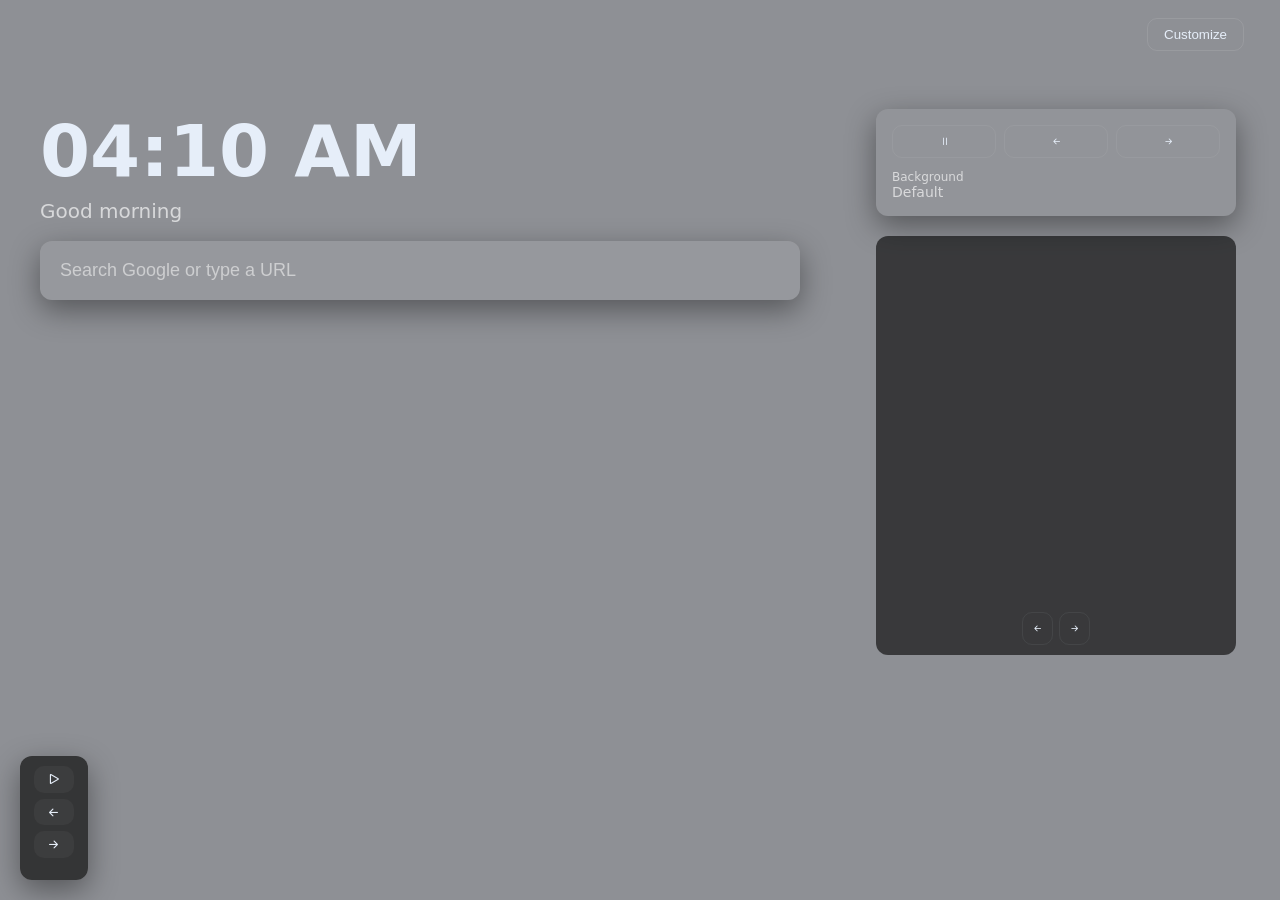
==== newtab.html @ e1393bcf "Add ChromeUI dashboard new tab extension Initial commit for ChromeUI, a customizable dashboard-style" ====
<!DOCTYPE html>
<html lang="en">
  <head>
    <meta charset="utf-8" />
    <meta name="viewport" content="width=device-width,initial-scale=1" />
    <title>New Tab</title>
    <link rel="shortcut icon" href="assets/fav.ico" type="image/x-icon">
    <link rel="stylesheet" href="https://cdn.jsdelivr.net/npm/bootstrap-icons@1.13.1/font/bootstrap-icons.min.css">
    <link rel="stylesheet" href="styles.css" />
  </head>
  <body>
    <div id="bg-container">
      <video id="bg-video" autoplay muted loop playsinline></video>
      <img id="bg-image"/>
      <div id="overlay"></div>
    </div>

    <header class="topbar">
      <div class="brand"></div>
      <div class="right-controls">
        <button id="open-settings" class="btn">Customize</button>
      </div>
    </header>

    <main class="dashboard">
      <div class="left-panel">
        <div class="clock" id="clock">--:--</div>
        <div class="greeting" id="greeting">Good day</div>
        <div class="search-card">
          <input id="search" placeholder="Search Google or type a URL" />
        </div>
        <div class="quick-links" id="quick-links"></div>
      </div>

      <div class="right-panel">
        <div class="controls-card">
          <div class="controls-row">
            <button id="toggle-play" class="control"><i class="bi bi-pause"></i></button>
            <button id="prev-bg" class="control"><i class="bi bi-arrow-left-short"></i></button>
            <button id="next-bg" class="control"><i class="bi bi-arrow-right-short"></i></button>
          </div>
          <div class="label">Background</div>
          <div id="current-bg-name" class="muted">Default</div>
        </div>
        <div class="spotify-card">
          <iframe
            id="spotify-player"
            style="border-radius: 12px"
            src="https://open.spotify.com/embed/playlist/37i9dQZF1DWYfNJLV7OBMA?utm_source=generator"
            width="100%"
            height="352"
            frameborder="0"
            allow="autoplay; clipboard-write; encrypted-media; fullscreen; picture-in-picture"
            loading="lazy"
          >
          </iframe>
          <div
            class="spotify-controls"
            style="margin-top: 10px; text-align: center"
          >
            <button id="spotify-prev" class="control"><i class="bi bi-arrow-left-short"></i></button>
            <button id="spotify-next" class="control"><i class="bi bi-arrow-right-short"></i></button>
          </div>
        </div>
      </div>
    </main>

    <!-- Settings Modal -->
    <dialog id="settings" class="dialog">
      <form method="dialog" id="settings-form">
        <h3>Customize background</h3>

        <div class="field">
          <label>Slideshow</label>
          <div style="display: flex; gap: 12px; align-items: center">
            <label style="display: flex; gap: 8px; align-items: center">
              <input id="slideshow-enable" type="checkbox" /> Enable slideshow
            </label>
            <label style="display: flex; gap: 8px; align-items: center">
              Interval (sec):
              <input
                id="slideshow-interval"
                type="number"
                min="3"
                value="8"
                style="width: 70px"
              />
            </label>
          </div>
        </div>

        <div class="field">
          <label>Choose default image</label>
          <select id="image-select">
            <option value="">(none)</option>
          </select>
        </div>
        <div class="field">
          <label>Choose default video</label>
          <select id="video-select">
            <option value="">(none)</option>
          </select>
        </div>
        <div class="field">
          <label>Or upload image/video</label>
          <input id="file-input" type="file" accept="image/*,video/*" />
        </div>

        <h4 style="margin-top: 12px">Quick links</h4>
        <div class="field">
          <label>Add / edit quick links (title + URL)</label>
          <div style="display: flex; gap: 8px; margin-bottom: 8px">
            <input
              id="quick-title"
              placeholder="Title (e.g. GitHub)"
              style="flex: 1"
            />
            <input id="quick-url" placeholder="https://..." style="flex: 2" class="urlAdd" />
            <button id="add-quick" type="button" class="btn">Add</button>
          </div>
          <div
            id="quick-list-editor"
            style="
              display: flex;
              flex-direction: column;
              gap: 6px;
              max-height: 160px;
              overflow: auto;
            "
          ></div>
        </div>

        <h4 style="margin-top: 12px">Music</h4>
        <div class="field">
          <label>Choose packaged music</label>
          <select id="music-select">
            <option value="">(none)</option>
          </select>
        </div>
        <div class="field">
          <label>Or upload audio file</label>
          <input id="audio-input" type="file" accept="audio/*" />
        </div>

        <div class="field">
          <label>Overlay darkness (0 - 1)</label>
          <input
            id="overlay-range"
            type="range"
            min="0"
            max="1"
            step="0.05"
            value="0.45"
          />
        </div>

        <menu>
          <button id="save-btn" type="submit">Save</button>
          <button id="close-btn" type="button">Close</button>
          <p class="footerText">Made with ♥ by Riviya_X</p>
        </menu>
        
      </form>
    </dialog>

<div id="music-control" class="music-control" 
     style="display:flex; align-items:center; gap:6px;">
      
  <button id="music-play" class="control"
          style="display:inline-flex; align-items:center; justify-content:center; padding:4px 6px;">
    <i class="bi bi-play" style="font-size:18px; line-height:1; display:inline-block;"></i>
  </button>

  <button id="music-prev" class="control"
          style="display:inline-flex; align-items:center; justify-content:center; padding:4px 6px;">
    <i class="bi bi-arrow-left-short" style="font-size:18px; line-height:1; display:inline-block;"></i>
  </button>

  <button id="music-next" class="control"
          style="display:inline-flex; align-items:center; justify-content:center; padding:4px 6px;">
    <i class="bi bi-arrow-right-short" style="font-size:18px; line-height:1; display:inline-block;"></i>
  </button>

  <div id="music-title"
       style="
         font-size:12px;
         margin-top:6px;
         color:var(--muted);
         max-width:220px;
         white-space:nowrap;
         overflow:hidden;
         text-overflow:ellipsis;
       ">
  </div>
</div>


    <audio id="audio-player" preload="auto"></audio>

    

    <script src="newtab.js"></script>
  </body>
</html>
---- styles.css ----
:root {
  --bg: none;
  --glass: rgba(255, 255, 255, 0.04);
  --muted: rgba(255, 255, 255, 0.65);
  --accent: #e6eef9;
  --radius: 14px;
  --shadow: 0 10px 30px rgba(0, 0, 0, 0.4);
  --panel-w: 360px;
  /* Custom property for overlay darkness, controlled by JS */
  --overlay-darkness: 0.45; 
}
* {
  box-sizing: border-box;
}
html,
body {
  height: 100%;
  margin: 0;
  font-family: 'Inter', system-ui, 'Segoe UI', Roboto, Arial, sans-serif;
  color: var(--accent);
  background: var(--bg);
  /* Ensure no scrollbars */
  margin-bottom: 0 !important;
  overflow: hidden !important;
}

/* Background Container and Media */
#bg-container {
  position: fixed;
  inset: 0;
  z-index: -2;
  overflow: hidden;
}

#bg-image,
#bg-video {
  position: fixed;
  top: 0;
  left: 0;
  width: 100%;
  height: 100%;
  object-fit: cover;
  z-index: -1;
  /* Transition for background fade */
  opacity: 0;
  transition: opacity 0.8s ease;
  will-change: opacity;
  -webkit-backface-visibility: hidden;
  backface-visibility: hidden;
}

/* ensure stacking order: image above video when visible so image covers video */
#bg-video { z-index: -2; }
#bg-image { z-index: -1; }

/* visible class controls when element is shown (fade-in) */
#bg-video.visible,
#bg-image.visible {
  opacity: 1;
}

/* Background Overlay */
#overlay {
  position: fixed;
  inset: 0;
  /* Use the custom property for darkness */
  background: rgba(6, 10, 20, var(--overlay-darkness)); 
  z-index: -1;
  transition: background 0.3s ease;
}

/* Top Bar and Controls */
.topbar {
  display: flex;
  justify-content: space-between;
  align-items: center;
  padding: 18px 36px;
}
.brand {
  font-weight: 700;
  letter-spacing: 1px;
}
.btn {
  background: transparent;
  border: 1px solid rgba(255, 255, 255, 0.1);
  padding: 8px 16px;
  border-radius: 10px;
  color: var(--accent);
  cursor: pointer;
  transition: background 0.2s;
}
.btn:hover {
  background: rgba(255, 255, 255, 0.1);
}

/* Dashboard Layout */
.dashboard {
  display: flex;
  gap: 36px;
  padding: 40px;
  align-items: flex-start;
  height: calc(100% - 110px);
}
.left-panel {
  flex: 1;
  max-width: 800px;
}
.right-panel {
  width: var(--panel-w);
}

/* Clock and Greeting */
.clock {
  font-size: 72px;
  font-weight: 600;
  margin-bottom: 6px;
}
.greeting {
  font-size: 20px;
  color: var(--muted);
  margin-bottom: 18px;
}

/* Search Card */
.search-card {
  /* Use a slightly darker glass for better contrast */
  background: rgba(255, 255, 255, 0.08); 
  padding: 18px;
  border-radius: 12px;
  box-shadow: var(--shadow);
  margin-bottom: 16px;
  max-width: 760px;
}
.search-card input {
  width: 100%;
  border: 0;
  background: transparent;
  color: var(--accent);
  font-size: 18px;
  outline: none;
  /* Improve placeholder visibility */
  &::placeholder {
    color: var(--muted);
    opacity: 0.8;
  }
}

/* Quick Links */
.quick-links {
  display: flex;
  gap: 10px;
  flex-wrap: wrap;
  margin-top: 12px;
}
.link {
  background: rgba(255, 255, 255, 0.04);
  padding: 10px 14px;
  border-radius: 10px;
  min-width: 120px;
  text-align: center;
  color: var(--accent);
  text-decoration: none;
  transition: background 0.2s;
}
.link:hover {
  background: rgba(255, 255, 255, 0.1);
}

/* Right Panel Cards */
.controls-card {
  background: var(--glass);
  padding: 16px;
  border-radius: 12px;
  box-shadow: var(--shadow);
}
.controls-row {
  display: flex;
  gap: 8px;
  margin-bottom: 12px;
}
.control {
  flex: 1;
  padding: 8px;
  border-radius: 10px;
  border: 1px solid rgba(255, 255, 255, 0.06);
  background: transparent;
  color: var(--accent);
  cursor: pointer;
  transition: background 0.2s;
}
.control:hover {
  background: rgba(255, 255, 255, 0.1);
}
.label {
  font-size: 12px;
  color: var(--muted);
  margin-top: 8px;
}
.muted {
  color: var(--muted);
  font-size: 14px;
}

/* Spotify Player */
.spotify-card {
  background: rgba(0,0,0,0.6);
  padding: 10px;
  border-radius: 12px;
  margin-top: 20px;
}
.spotify-card .label {
  color: #fff;
  font-size: 14px;
  margin-bottom: 5px;
}

/* Music Control Box (Bottom Left) */
.music-control {
  position: fixed;
  bottom: 20px;
  left: 20px;
  display: flex;
  flex-direction: column;
  align-items: center;
  padding: 10px;
  background: rgba(30, 30, 30, 0.8);
  border-radius: 12px;
  box-shadow: var(--shadow);
}
#quick-url, #quick-title {
  border-radius:5px;
  outline: none;
  background-color: #141D2D;
  border: none;
  color: white;
}
.music-control .control {
  background: rgba(255, 255, 255, 0.04);
  border: none;
  width: 40px;
  height: 40px;
  font-size: 1.2rem;
  padding: 0;
  display: flex;
  align-items: center;
  justify-content: center;
}
.music-control button {
  margin: 0 4px;
  display: inline;
}

/* Dialog and Backdrop Blur */

/* 1. Add Blur to the backdrop */
dialog::backdrop {
  /* Dim the background slightly */
  background-color: rgba(0, 0, 0, 0.6); 
  /* Apply the blur effect */
  backdrop-filter: blur(8px);
  -webkit-backdrop-filter: blur(8px);
}

/* 2. Style the dialog for better contrast */
.dialog {
  border-radius: 14px; /* Use root radius */
  padding: 30px; /* Increased padding */
  /* Semi-opaque, dark background for readability */
  background: rgba(30, 30, 30, 0.95); 
  color: var(--accent);
  border: 1px solid rgba(255, 255, 255, 0.15); /* Glass border */
  box-shadow: var(--shadow); /* Reuse global shadow */
  min-width: 400px;
  max-width: 90vw;
  /* Optional: Apply a tiny inner blur for subtle glass effect */
  backdrop-filter: blur(2px);
}
.dialog h3, .dialog h4 {
  margin-top: 0;
  font-weight: 600;
}
.dialog input[type="text"], .dialog input[type="number"], .dialog select {
  padding: 8px;
  border-radius: 8px;
  border: 1px solid rgba(255, 255, 255, 0.1);
  background: rgba(0, 0, 0, 0.3);
  color: var(--accent);
  outline: none;
}
.dialog input[type="file"] {
  padding: 8px 0;
}
.dialog label {
  font-weight: 500;
}


/* Responsive Design */
@media (max-width: 900px) {
  .topbar {
    padding: 12px 20px;
  }
  .dashboard {
    flex-direction: column;
    padding: 20px;
    gap: 20px;
  }
  .left-panel {
    max-width: 100%;
    order: 2; /* Move the clock/search below controls on mobile */
  }
  .right-panel {
    width: 100%;
    order: 1; /* Move controls/spotify to the top */
  }
  .clock {
    font-size: 48px;
  }
  .greeting {
    font-size: 18px;
    margin-bottom: 12px;
  }
  .search-card {
    max-width: 100%;
  }
  .music-control {
    bottom: 10px;
    left: 50%;
    transform: translateX(-50%);
    flex-direction: row;
    padding: 8px 12px;
  }
  #music-title {
    display: none;
  }
  .dialog {
    min-width: auto;
    width: 95%;
  }
}

/* Chrome Extension UI Cleanup */
#customize-button,
cr-most-visited,
cr-most-visited *, 
ntp-logo, 
.ntp-bottom-right,
.ntp-desktop-customize {
  display: none !important;
  opacity: 0 !important;
  visibility: hidden !important;
  height: 0 !important;
  width: 0 !important;
  pointer-events: none !important;
}

.footerText{
  /* text-align: center; */
  font-size: 12px;
  color: var(--muted);
  margin-top: 10px;
}
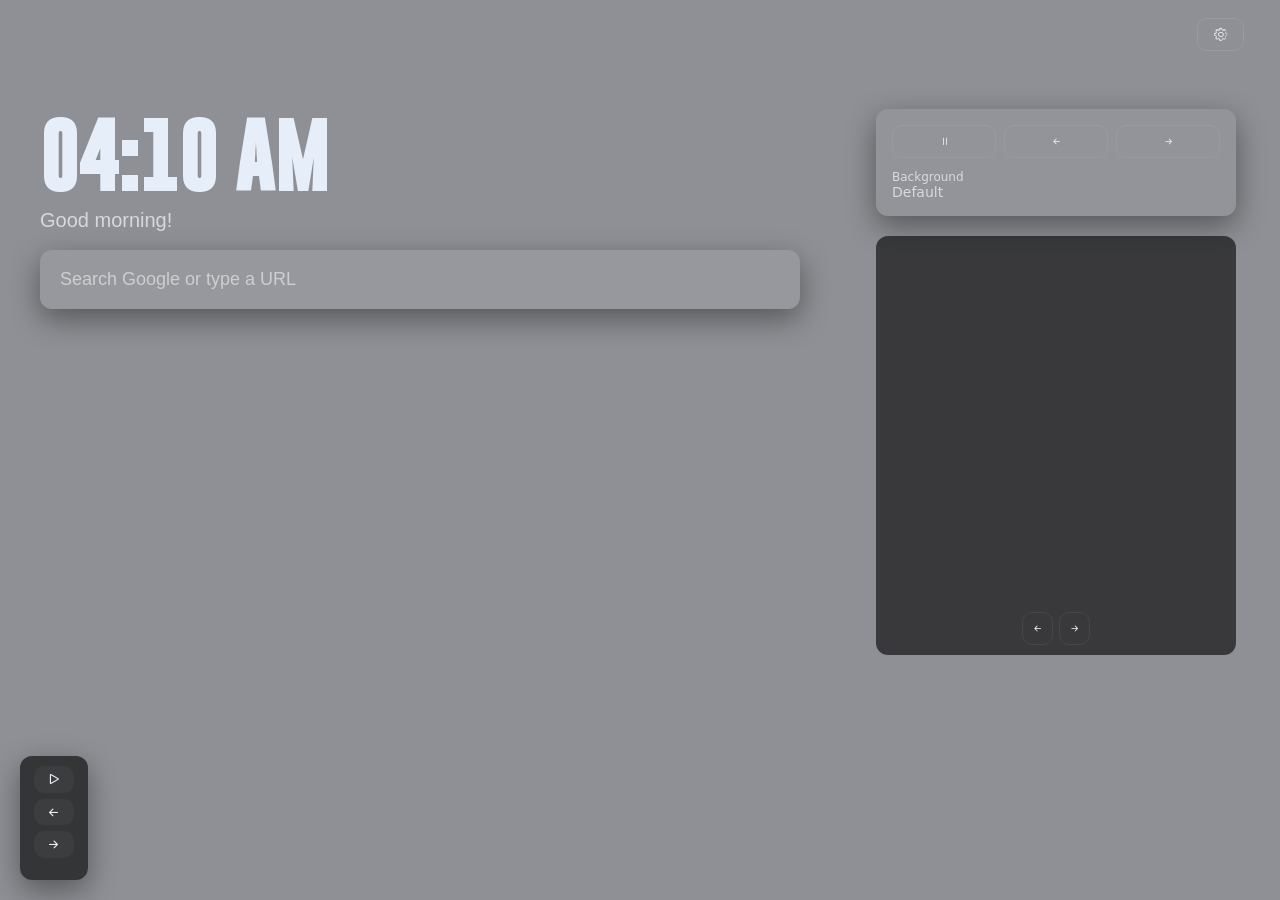
==== commit cf8eaa16: "Improve quick link icons and add UI toggles Added a robust icon loader for quick links with fallback" ====
--- a/newtab.html
+++ b/newtab.html
@@ -4,21 +4,24 @@
     <meta charset="utf-8" />
     <meta name="viewport" content="width=device-width,initial-scale=1" />
     <title>New Tab</title>
-    <link rel="shortcut icon" href="assets/fav.ico" type="image/x-icon">
-    <link rel="stylesheet" href="https://cdn.jsdelivr.net/npm/bootstrap-icons@1.13.1/font/bootstrap-icons.min.css">
+    <link rel="shortcut icon" href="assets/fav.ico" type="image/x-icon" />
+    <link
+      rel="stylesheet"
+      href="https://cdn.jsdelivr.net/npm/bootstrap-icons@1.13.1/font/bootstrap-icons.min.css"
+    />
     <link rel="stylesheet" href="styles.css" />
   </head>
   <body>
     <div id="bg-container">
       <video id="bg-video" autoplay muted loop playsinline></video>
-      <img id="bg-image"/>
+      <img id="bg-image" />
       <div id="overlay"></div>
     </div>
 
     <header class="topbar">
       <div class="brand"></div>
       <div class="right-controls">
-        <button id="open-settings" class="btn">Customize</button>
+        <button id="open-settings" class="btn"><i class="bi bi-gear"></i></button>
       </div>
     </header>
 
@@ -33,11 +36,17 @@
       </div>
 
       <div class="right-panel">
-        <div class="controls-card">
+        <div id="bg-controll" class="controls-card">
           <div class="controls-row">
-            <button id="toggle-play" class="control"><i class="bi bi-pause"></i></button>
-            <button id="prev-bg" class="control"><i class="bi bi-arrow-left-short"></i></button>
-            <button id="next-bg" class="control"><i class="bi bi-arrow-right-short"></i></button>
+            <button id="toggle-play" class="control">
+              <i class="bi bi-pause"></i>
+            </button>
+            <button id="prev-bg" class="control">
+              <i class="bi bi-arrow-left-short"></i>
+            </button>
+            <button id="next-bg" class="control">
+              <i class="bi bi-arrow-right-short"></i>
+            </button>
           </div>
           <div class="label">Background</div>
           <div id="current-bg-name" class="muted">Default</div>
@@ -58,8 +67,12 @@
             class="spotify-controls"
             style="margin-top: 10px; text-align: center"
           >
-            <button id="spotify-prev" class="control"><i class="bi bi-arrow-left-short"></i></button>
-            <button id="spotify-next" class="control"><i class="bi bi-arrow-right-short"></i></button>
+            <button id="spotify-prev" class="control">
+              <i class="bi bi-arrow-left-short"></i>
+            </button>
+            <button id="spotify-next" class="control">
+              <i class="bi bi-arrow-right-short"></i>
+            </button>
           </div>
         </div>
       </div>
@@ -88,7 +101,19 @@
             </label>
           </div>
         </div>
-
+        <hr />
+        <div class="field">
+          <label style="margin-bottom: 10px;">Toggle Tabs</label>
+          <div style="display: flex; gap: 12px; align-items: center">
+            <label style="display: flex; gap: 8px; align-items: center">
+              <input id="bg-toggle" type="checkbox" /> Hide BG Player
+            </label>
+            <label style="display: flex; gap: 8px; align-items: center">
+              <input id="spotify-toggle" type="checkbox" /> Hide Spotify Player
+            </label>
+          </div>
+        </div>
+<hr>
         <div class="field">
           <label>Choose default image</label>
           <select id="image-select">
@@ -105,7 +130,7 @@
           <label>Or upload image/video</label>
           <input id="file-input" type="file" accept="image/*,video/*" />
         </div>
-
+        <hr />
         <h4 style="margin-top: 12px">Quick links</h4>
         <div class="field">
           <label>Add / edit quick links (title + URL)</label>
@@ -115,7 +140,12 @@
               placeholder="Title (e.g. GitHub)"
               style="flex: 1"
             />
-            <input id="quick-url" placeholder="https://..." style="flex: 2" class="urlAdd" />
+            <input
+              id="quick-url"
+              placeholder="https://..."
+              style="flex: 2"
+              class="urlAdd"
+            />
             <button id="add-quick" type="button" class="btn">Add</button>
           </div>
           <div
@@ -159,45 +189,77 @@
           <button id="close-btn" type="button">Close</button>
           <p class="footerText">Made with ♥ by Riviya_X</p>
         </menu>
-        
       </form>
     </dialog>
 
-<div id="music-control" class="music-control" 
-     style="display:flex; align-items:center; gap:6px;">
-      
-  <button id="music-play" class="control"
-          style="display:inline-flex; align-items:center; justify-content:center; padding:4px 6px;">
-    <i class="bi bi-play" style="font-size:18px; line-height:1; display:inline-block;"></i>
-  </button>
-
-  <button id="music-prev" class="control"
-          style="display:inline-flex; align-items:center; justify-content:center; padding:4px 6px;">
-    <i class="bi bi-arrow-left-short" style="font-size:18px; line-height:1; display:inline-block;"></i>
-  </button>
-
-  <button id="music-next" class="control"
-          style="display:inline-flex; align-items:center; justify-content:center; padding:4px 6px;">
-    <i class="bi bi-arrow-right-short" style="font-size:18px; line-height:1; display:inline-block;"></i>
-  </button>
-
-  <div id="music-title"
-       style="
-         font-size:12px;
-         margin-top:6px;
-         color:var(--muted);
-         max-width:220px;
-         white-space:nowrap;
-         overflow:hidden;
-         text-overflow:ellipsis;
-       ">
-  </div>
-</div>
-
+    <div
+      id="music-control"
+      class="music-control"
+      style="display: flex; align-items: center; gap: 6px"
+    >
+      <button
+        id="music-play"
+        class="control"
+        style="
+          display: inline-flex;
+          align-items: center;
+          justify-content: center;
+          padding: 4px 6px;
+        "
+      >
+        <i
+          class="bi bi-play"
+          style="font-size: 18px; line-height: 1; display: inline-block"
+        ></i>
+      </button>
+
+      <button
+        id="music-prev"
+        class="control"
+        style="
+          display: inline-flex;
+          align-items: center;
+          justify-content: center;
+          padding: 4px 6px;
+        "
+      >
+        <i
+          class="bi bi-arrow-left-short"
+          style="font-size: 18px; line-height: 1; display: inline-block"
+        ></i>
+      </button>
+
+      <button
+        id="music-next"
+        class="control"
+        style="
+          display: inline-flex;
+          align-items: center;
+          justify-content: center;
+          padding: 4px 6px;
+        "
+      >
+        <i
+          class="bi bi-arrow-right-short"
+          style="font-size: 18px; line-height: 1; display: inline-block"
+        ></i>
+      </button>
+
+      <div
+        id="music-title"
+        style="
+          font-size: 12px;
+          margin-top: 6px;
+          color: var(--muted);
+          max-width: 220px;
+          white-space: nowrap;
+          overflow: hidden;
+          text-overflow: ellipsis;
+        "
+      ></div>
+    </div>
 
     <audio id="audio-player" preload="auto"></audio>
-
-    
 
     <script src="newtab.js"></script>
   </body>
--- a/styles.css
+++ b/styles.css
@@ -6,12 +6,22 @@
   --radius: 14px;
   --shadow: 0 10px 30px rgba(0, 0, 0, 0.4);
   --panel-w: 360px;
-  /* Custom property for overlay darkness, controlled by JS */
-  --overlay-darkness: 0.45; 
-}
+  --overlay-darkness: 0.45;
+}
+
+@font-face {
+  font-family: 'GoboldBold';
+  src: url('./assets/fonts/GoboldBold.woff2') format('woff2');
+  font-weight: normal;
+  font-style: normal;
+  font-display: swap;
+}
+
+
 * {
   box-sizing: border-box;
 }
+
 html,
 body {
   height: 100%;
@@ -19,8 +29,6 @@
   font-family: 'Inter', system-ui, 'Segoe UI', Roboto, Arial, sans-serif;
   color: var(--accent);
   background: var(--bg);
-  /* Ensure no scrollbars */
-  margin-bottom: 0 !important;
   overflow: hidden !important;
 }
 
@@ -41,19 +49,15 @@
   height: 100%;
   object-fit: cover;
   z-index: -1;
-  /* Transition for background fade */
   opacity: 0;
   transition: opacity 0.8s ease;
   will-change: opacity;
-  -webkit-backface-visibility: hidden;
   backface-visibility: hidden;
 }
 
-/* ensure stacking order: image above video when visible so image covers video */
 #bg-video { z-index: -2; }
 #bg-image { z-index: -1; }
 
-/* visible class controls when element is shown (fade-in) */
 #bg-video.visible,
 #bg-image.visible {
   opacity: 1;
@@ -63,23 +67,24 @@
 #overlay {
   position: fixed;
   inset: 0;
-  /* Use the custom property for darkness */
-  background: rgba(6, 10, 20, var(--overlay-darkness)); 
+  background: rgba(6, 10, 20, var(--overlay-darkness));
   z-index: -1;
   transition: background 0.3s ease;
 }
 
-/* Top Bar and Controls */
+/* Top Bar */
 .topbar {
   display: flex;
   justify-content: space-between;
   align-items: center;
   padding: 18px 36px;
 }
+
 .brand {
   font-weight: 700;
   letter-spacing: 1px;
 }
+
 .btn {
   background: transparent;
   border: 1px solid rgba(255, 255, 255, 0.1);
@@ -89,6 +94,7 @@
   cursor: pointer;
   transition: background 0.2s;
 }
+
 .btn:hover {
   background: rgba(255, 255, 255, 0.1);
 }
@@ -101,36 +107,41 @@
   align-items: flex-start;
   height: calc(100% - 110px);
 }
+
 .left-panel {
   flex: 1;
   max-width: 800px;
 }
+
 .right-panel {
   width: var(--panel-w);
 }
 
-/* Clock and Greeting */
+/* Clock + Greeting */
 .clock {
+  font-family: 'GoboldBold';
   font-size: 72px;
   font-weight: 600;
   margin-bottom: 6px;
 }
+
 .greeting {
   font-size: 20px;
+  font-family: Poppins, sans-serif;
   color: var(--muted);
   margin-bottom: 18px;
 }
 
 /* Search Card */
 .search-card {
-  /* Use a slightly darker glass for better contrast */
-  background: rgba(255, 255, 255, 0.08); 
+  background: rgba(255, 255, 255, 0.08);
   padding: 18px;
   border-radius: 12px;
   box-shadow: var(--shadow);
   margin-bottom: 16px;
   max-width: 760px;
 }
+
 .search-card input {
   width: 100%;
   border: 0;
@@ -138,46 +149,68 @@
   color: var(--accent);
   font-size: 18px;
   outline: none;
-  /* Improve placeholder visibility */
-  &::placeholder {
-    color: var(--muted);
-    opacity: 0.8;
-  }
+}
+
+.search-card input::placeholder {
+  color: var(--muted);
+  opacity: 0.8;
 }
 
 /* Quick Links */
 .quick-links {
   display: flex;
-  gap: 10px;
+  gap: 20px;
   flex-wrap: wrap;
-  margin-top: 12px;
-}
+  margin-top: 20px;
+}
+
 .link {
   background: rgba(255, 255, 255, 0.04);
-  padding: 10px 14px;
+  padding: 10px 10px 5px 10px;
   border-radius: 10px;
-  min-width: 120px;
+  min-width: 100px;
   text-align: center;
   color: var(--accent);
   text-decoration: none;
   transition: background 0.2s;
-}
+  display: flex;
+  flex-direction: column;
+  align-items: center;
+}
+
 .link:hover {
   background: rgba(255, 255, 255, 0.1);
 }
 
-/* Right Panel Cards */
+.link-icon {
+  width: 36px;
+  height: 36px;
+  margin-bottom: 6px;
+  object-fit: contain; 
+}
+
+.link-label {
+  font-size: 14px;
+  white-space: nowrap;
+  overflow: hidden;
+  text-overflow: ellipsis;
+  max-width: 80px;
+}
+
+/* Right Panel Controls */
 .controls-card {
   background: var(--glass);
   padding: 16px;
   border-radius: 12px;
   box-shadow: var(--shadow);
 }
+
 .controls-row {
   display: flex;
   gap: 8px;
   margin-bottom: 12px;
 }
+
 .control {
   flex: 1;
   padding: 8px;
@@ -188,14 +221,17 @@
   cursor: pointer;
   transition: background 0.2s;
 }
+
 .control:hover {
   background: rgba(255, 255, 255, 0.1);
 }
+
 .label {
   font-size: 12px;
   color: var(--muted);
   margin-top: 8px;
 }
+
 .muted {
   color: var(--muted);
   font-size: 14px;
@@ -208,13 +244,14 @@
   border-radius: 12px;
   margin-top: 20px;
 }
+
 .spotify-card .label {
   color: #fff;
   font-size: 14px;
   margin-bottom: 5px;
 }
 
-/* Music Control Box (Bottom Left) */
+/* Music Control */
 .music-control {
   position: fixed;
   bottom: 20px;
@@ -227,6 +264,7 @@
   border-radius: 12px;
   box-shadow: var(--shadow);
 }
+
 #quick-url, #quick-title {
   border-radius:5px;
   outline: none;
@@ -234,52 +272,42 @@
   border: none;
   color: white;
 }
+
 .music-control .control {
   background: rgba(255, 255, 255, 0.04);
   border: none;
   width: 40px;
   height: 40px;
   font-size: 1.2rem;
-  padding: 0;
   display: flex;
   align-items: center;
   justify-content: center;
 }
+
 .music-control button {
   margin: 0 4px;
-  display: inline;
-}
-
-/* Dialog and Backdrop Blur */
-
-/* 1. Add Blur to the backdrop */
+}
+
+/* Dialog + Blur */
 dialog::backdrop {
-  /* Dim the background slightly */
-  background-color: rgba(0, 0, 0, 0.6); 
-  /* Apply the blur effect */
+  background-color: rgba(0, 0, 0, 0.6);
   backdrop-filter: blur(8px);
-  -webkit-backdrop-filter: blur(8px);
-}
-
-/* 2. Style the dialog for better contrast */
+}
+
 .dialog {
-  border-radius: 14px; /* Use root radius */
-  padding: 30px; /* Increased padding */
-  /* Semi-opaque, dark background for readability */
-  background: rgba(30, 30, 30, 0.95); 
-  color: var(--accent);
-  border: 1px solid rgba(255, 255, 255, 0.15); /* Glass border */
-  box-shadow: var(--shadow); /* Reuse global shadow */
+  border-radius: 14px;
+  padding: 30px;
+  background: rgba(30, 30, 30, 0.95);
+  color: var(--accent);
+  border: 1px solid rgba(255, 255, 255, 0.15);
+  box-shadow: var(--shadow);
   min-width: 400px;
   max-width: 90vw;
-  /* Optional: Apply a tiny inner blur for subtle glass effect */
   backdrop-filter: blur(2px);
 }
-.dialog h3, .dialog h4 {
-  margin-top: 0;
-  font-weight: 600;
-}
-.dialog input[type="text"], .dialog input[type="number"], .dialog select {
+
+.dialog input,
+.dialog select {
   padding: 8px;
   border-radius: 8px;
   border: 1px solid rgba(255, 255, 255, 0.1);
@@ -287,76 +315,62 @@
   color: var(--accent);
   outline: none;
 }
-.dialog input[type="file"] {
-  padding: 8px 0;
-}
-.dialog label {
-  font-weight: 500;
-}
-
-
-/* Responsive Design */
+
+/* Responsive */
 @media (max-width: 900px) {
   .topbar {
     padding: 12px 20px;
   }
+  
   .dashboard {
     flex-direction: column;
     padding: 20px;
     gap: 20px;
   }
+
   .left-panel {
     max-width: 100%;
-    order: 2; /* Move the clock/search below controls on mobile */
-  }
+    order: 2;
+  }
+
   .right-panel {
     width: 100%;
-    order: 1; /* Move controls/spotify to the top */
-  }
+    order: 1;
+  }
+
   .clock {
     font-size: 48px;
   }
-  .greeting {
-    font-size: 18px;
-    margin-bottom: 12px;
-  }
-  .search-card {
-    max-width: 100%;
-  }
+
   .music-control {
     bottom: 10px;
     left: 50%;
     transform: translateX(-50%);
     flex-direction: row;
-    padding: 8px 12px;
-  }
+  }
+
   #music-title {
     display: none;
   }
+
   .dialog {
+    width: 95%;
     min-width: auto;
-    width: 95%;
   }
 }
 
 /* Chrome Extension UI Cleanup */
 #customize-button,
 cr-most-visited,
-cr-most-visited *, 
-ntp-logo, 
+cr-most-visited *,
+ntp-logo,
 .ntp-bottom-right,
 .ntp-desktop-customize {
   display: none !important;
-  opacity: 0 !important;
-  visibility: hidden !important;
-  height: 0 !important;
-  width: 0 !important;
-  pointer-events: none !important;
-}
-
-.footerText{
-  /* text-align: center; */
+}
+
+.footerText {
   font-size: 12px;
   color: var(--muted);
   margin-top: 10px;
-}+}
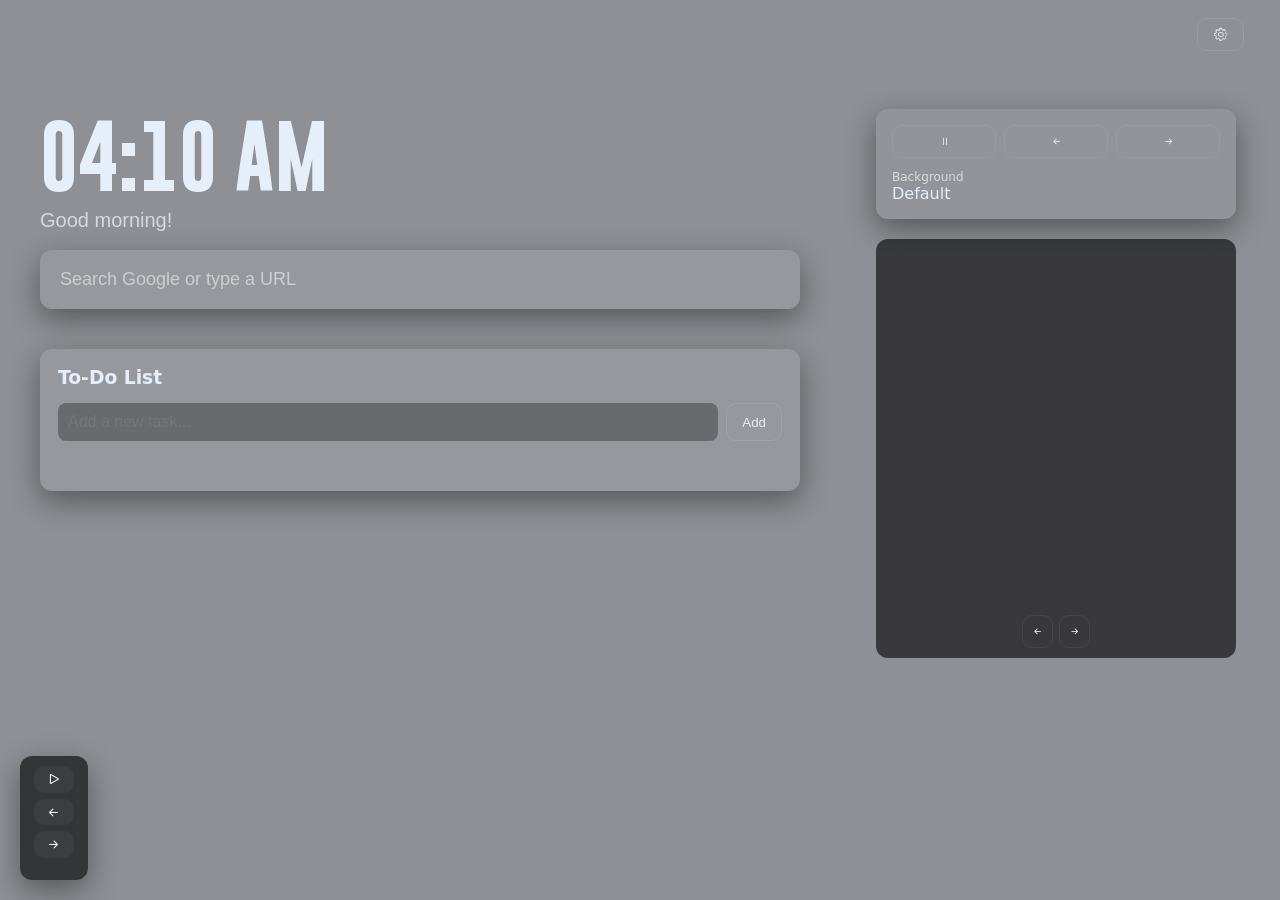
==== commit b49e01c0: "Add To-Do List feature to new tab dashboard Introduces a to-do list with persistent storage via loca" ====
--- a/newtab.html
+++ b/newtab.html
@@ -1,266 +1,207 @@
 <!DOCTYPE html>
 <html lang="en">
-  <head>
-    <meta charset="utf-8" />
-    <meta name="viewport" content="width=device-width,initial-scale=1" />
-    <title>New Tab</title>
-    <link rel="shortcut icon" href="assets/fav.ico" type="image/x-icon" />
-    <link
-      rel="stylesheet"
-      href="https://cdn.jsdelivr.net/npm/bootstrap-icons@1.13.1/font/bootstrap-icons.min.css"
-    />
-    <link rel="stylesheet" href="styles.css" />
-  </head>
-  <body>
-    <div id="bg-container">
-      <video id="bg-video" autoplay muted loop playsinline></video>
-      <img id="bg-image" />
-      <div id="overlay"></div>
+<head>
+  <meta charset="utf-8" />
+  <meta name="viewport" content="width=device-width,initial-scale=1" />
+  <title>New Tab</title>
+  <link rel="shortcut icon" href="assets/fav.ico" type="image/x-icon" />
+  <link
+    rel="stylesheet"
+    href="https://cdn.jsdelivr.net/npm/bootstrap-icons@1.13.1/font/bootstrap-icons.min.css"
+  />
+  <link rel="stylesheet" href="styles.css" />
+</head>
+<body>
+  <!-- Background -->
+  <div id="bg-container">
+    <video id="bg-video" autoplay muted loop playsinline></video>
+    <img id="bg-image" />
+    <div id="overlay"></div>
+  </div>
+
+  <!-- Topbar -->
+  <header class="topbar">
+    <div class="brand"></div>
+    <div class="right-controls">
+      <button id="open-settings" class="btn"><i class="bi bi-gear"></i></button>
     </div>
-
-    <header class="topbar">
-      <div class="brand"></div>
-      <div class="right-controls">
-        <button id="open-settings" class="btn"><i class="bi bi-gear"></i></button>
-      </div>
-    </header>
-
-    <main class="dashboard">
-      <div class="left-panel">
-        <div class="clock" id="clock">--:--</div>
-        <div class="greeting" id="greeting">Good day</div>
-        <div class="search-card">
-          <input id="search" placeholder="Search Google or type a URL" />
-        </div>
-        <div class="quick-links" id="quick-links"></div>
-      </div>
-
-      <div class="right-panel">
-        <div id="bg-controll" class="controls-card">
-          <div class="controls-row">
-            <button id="toggle-play" class="control">
-              <i class="bi bi-pause"></i>
-            </button>
-            <button id="prev-bg" class="control">
-              <i class="bi bi-arrow-left-short"></i>
-            </button>
-            <button id="next-bg" class="control">
-              <i class="bi bi-arrow-right-short"></i>
-            </button>
-          </div>
-          <div class="label">Background</div>
-          <div id="current-bg-name" class="muted">Default</div>
-        </div>
-        <div class="spotify-card">
-          <iframe
-            id="spotify-player"
-            style="border-radius: 12px"
-            src="https://open.spotify.com/embed/playlist/37i9dQZF1DWYfNJLV7OBMA?utm_source=generator"
-            width="100%"
-            height="352"
-            frameborder="0"
-            allow="autoplay; clipboard-write; encrypted-media; fullscreen; picture-in-picture"
-            loading="lazy"
-          >
-          </iframe>
-          <div
-            class="spotify-controls"
-            style="margin-top: 10px; text-align: center"
-          >
-            <button id="spotify-prev" class="control">
-              <i class="bi bi-arrow-left-short"></i>
-            </button>
-            <button id="spotify-next" class="control">
-              <i class="bi bi-arrow-right-short"></i>
-            </button>
-          </div>
-        </div>
-      </div>
-    </main>
-
-    <!-- Settings Modal -->
-    <dialog id="settings" class="dialog">
-      <form method="dialog" id="settings-form">
-        <h3>Customize background</h3>
-
-        <div class="field">
-          <label>Slideshow</label>
-          <div style="display: flex; gap: 12px; align-items: center">
-            <label style="display: flex; gap: 8px; align-items: center">
-              <input id="slideshow-enable" type="checkbox" /> Enable slideshow
-            </label>
-            <label style="display: flex; gap: 8px; align-items: center">
-              Interval (sec):
-              <input
-                id="slideshow-interval"
-                type="number"
-                min="3"
-                value="8"
-                style="width: 70px"
-              />
-            </label>
-          </div>
-        </div>
-        <hr />
-        <div class="field">
-          <label style="margin-bottom: 10px;">Toggle Tabs</label>
-          <div style="display: flex; gap: 12px; align-items: center">
-            <label style="display: flex; gap: 8px; align-items: center">
-              <input id="bg-toggle" type="checkbox" /> Hide BG Player
-            </label>
-            <label style="display: flex; gap: 8px; align-items: center">
-              <input id="spotify-toggle" type="checkbox" /> Hide Spotify Player
-            </label>
-          </div>
-        </div>
-<hr>
-        <div class="field">
-          <label>Choose default image</label>
-          <select id="image-select">
-            <option value="">(none)</option>
-          </select>
-        </div>
-        <div class="field">
-          <label>Choose default video</label>
-          <select id="video-select">
-            <option value="">(none)</option>
-          </select>
-        </div>
-        <div class="field">
-          <label>Or upload image/video</label>
-          <input id="file-input" type="file" accept="image/*,video/*" />
-        </div>
-        <hr />
-        <h4 style="margin-top: 12px">Quick links</h4>
-        <div class="field">
-          <label>Add / edit quick links (title + URL)</label>
-          <div style="display: flex; gap: 8px; margin-bottom: 8px">
-            <input
-              id="quick-title"
-              placeholder="Title (e.g. GitHub)"
-              style="flex: 1"
-            />
-            <input
-              id="quick-url"
-              placeholder="https://..."
-              style="flex: 2"
-              class="urlAdd"
-            />
-            <button id="add-quick" type="button" class="btn">Add</button>
-          </div>
-          <div
-            id="quick-list-editor"
-            style="
-              display: flex;
-              flex-direction: column;
-              gap: 6px;
-              max-height: 160px;
-              overflow: auto;
-            "
-          ></div>
-        </div>
-
-        <h4 style="margin-top: 12px">Music</h4>
-        <div class="field">
-          <label>Choose packaged music</label>
-          <select id="music-select">
-            <option value="">(none)</option>
-          </select>
-        </div>
-        <div class="field">
-          <label>Or upload audio file</label>
-          <input id="audio-input" type="file" accept="audio/*" />
-        </div>
-
-        <div class="field">
-          <label>Overlay darkness (0 - 1)</label>
-          <input
-            id="overlay-range"
-            type="range"
-            min="0"
-            max="1"
-            step="0.05"
-            value="0.45"
-          />
-        </div>
-
-        <menu>
-          <button id="save-btn" type="submit">Save</button>
-          <button id="close-btn" type="button">Close</button>
-          <p class="footerText">Made with ♥ by Riviya_X</p>
-        </menu>
-      </form>
-    </dialog>
-
-    <div
-      id="music-control"
-      class="music-control"
-      style="display: flex; align-items: center; gap: 6px"
-    >
-      <button
-        id="music-play"
-        class="control"
-        style="
-          display: inline-flex;
-          align-items: center;
-          justify-content: center;
-          padding: 4px 6px;
-        "
-      >
-        <i
-          class="bi bi-play"
-          style="font-size: 18px; line-height: 1; display: inline-block"
-        ></i>
-      </button>
-
-      <button
-        id="music-prev"
-        class="control"
-        style="
-          display: inline-flex;
-          align-items: center;
-          justify-content: center;
-          padding: 4px 6px;
-        "
-      >
-        <i
-          class="bi bi-arrow-left-short"
-          style="font-size: 18px; line-height: 1; display: inline-block"
-        ></i>
-      </button>
-
-      <button
-        id="music-next"
-        class="control"
-        style="
-          display: inline-flex;
-          align-items: center;
-          justify-content: center;
-          padding: 4px 6px;
-        "
-      >
-        <i
-          class="bi bi-arrow-right-short"
-          style="font-size: 18px; line-height: 1; display: inline-block"
-        ></i>
-      </button>
-
-      <div
-        id="music-title"
-        style="
-          font-size: 12px;
-          margin-top: 6px;
-          color: var(--muted);
-          max-width: 220px;
-          white-space: nowrap;
-          overflow: hidden;
-          text-overflow: ellipsis;
-        "
-      ></div>
+  </header>
+
+  <!-- Main Dashboard -->
+  <main class="dashboard">
+    <!-- Left Panel -->
+    <div class="left-panel">
+      <div class="clock" id="clock">--:--</div>
+      <div class="greeting" id="greeting">Good day</div>
+
+      <div class="search-card">
+        <input id="search" placeholder="Search Google or type a URL" />
+      </div>
+
+      <div class="quick-links" id="quick-links"></div>
+
+      <!-- To-Do List -->
+      <div class="todo-card">
+        <h3>To-Do List</h3>
+        <div class="todo-input-group">
+          <input type="text" id="todo-input" placeholder="Add a new task..." />
+          <button id="add-todo-btn" class="btn todo-add-btn">Add</button>
+        </div>
+        <ul id="todo-list"></ul>
+      </div>
     </div>
 
-    <audio id="audio-player" preload="auto"></audio>
-
-    <script src="newtab.js"></script>
-  </body>
+    <!-- Right Panel -->
+    <div class="right-panel">
+      <!-- Background Controls -->
+      <div id="bg-controll" class="controls-card">
+        <div class="controls-row">
+          <button id="toggle-play" class="control"><i class="bi bi-pause"></i></button>
+          <button id="prev-bg" class="control"><i class="bi bi-arrow-left-short"></i></button>
+          <button id="next-bg" class="control"><i class="bi bi-arrow-right-short"></i></button>
+        </div>
+        <div class="label">Background</div>
+        <div id="current-bg-name" class="muted">Default</div>
+      </div>
+
+      <!-- Spotify Player -->
+      <div class="spotify-card">
+        <iframe
+          id="spotify-player"
+          style="border-radius: 12px"
+          src="https://open.spotify.com/embed/playlist/37i9dQZF1DWYfNJLV7OBMA?utm_source=generator"
+          width="100%"
+          height="352"
+          frameborder="0"
+          allow="autoplay; clipboard-write; encrypted-media; fullscreen; picture-in-picture"
+          loading="lazy"
+        ></iframe>
+        <div class="spotify-controls" style="margin-top: 10px; text-align: center;">
+          <button id="spotify-prev" class="control"><i class="bi bi-arrow-left-short"></i></button>
+          <button id="spotify-next" class="control"><i class="bi bi-arrow-right-short"></i></button>
+        </div>
+      </div>
+    </div>
+  </main>
+
+  <!-- Settings Dialog -->
+  <dialog id="settings" class="dialog">
+    <form method="dialog" id="settings-form">
+      <h3>Customize Background</h3>
+
+      <!-- Slideshow Settings -->
+      <div class="field">
+        <label>Slideshow</label>
+        <div style="display: flex; gap: 12px; align-items: center;">
+          <label style="display: flex; gap: 8px; align-items: center;">
+            <input id="slideshow-enable" type="checkbox" /> Enable slideshow
+          </label>
+          <label style="display: flex; gap: 8px; align-items: center;">
+            Interval (sec):
+            <input id="slideshow-interval" type="number" min="3" value="8" style="width: 70px" />
+          </label>
+        </div>
+      </div>
+
+      <hr />
+
+      <!-- Toggle Tabs -->
+      <div class="field">
+        <label>Toggle Tabs</label>
+        <div style="display: flex; gap: 12px; align-items: center;">
+          <label style="display: flex; gap: 8px; align-items: center;">
+            <input id="bg-toggle" type="checkbox" /> Hide BG Player
+          </label>
+          <label style="display: flex; gap: 8px; align-items: center;">
+            <input id="spotify-toggle" type="checkbox" /> Hide Spotify Player
+          </label>
+        </div>
+      </div>
+
+      <hr />
+
+      <!-- Default Images/Videos -->
+      <div class="field">
+        <label>Choose default image</label>
+        <select id="image-select">
+          <option value="">(none)</option>
+        </select>
+      </div>
+
+      <div class="field">
+        <label>Choose default video</label>
+        <select id="video-select">
+          <option value="">(none)</option>
+        </select>
+      </div>
+
+      <div class="field">
+        <label>Or upload image/video</label>
+        <input id="file-input" type="file" accept="image/*,video/*" />
+      </div>
+
+      <hr />
+
+      <!-- Quick Links -->
+      <h4>Quick links</h4>
+      <div class="field">
+        <label>Add / edit quick links (title + URL)</label>
+        <div style="display: flex; gap: 8px; margin-bottom: 8px;">
+          <input id="quick-title" placeholder="Title (e.g. GitHub)" style="flex:1" />
+          <input id="quick-url" placeholder="https://..." style="flex:2" class="urlAdd" />
+          <button id="add-quick" type="button" class="btn">Add</button>
+        </div>
+        <div
+          id="quick-list-editor"
+          style="display: flex; flex-direction: column; gap: 6px; max-height: 160px; overflow: auto;"
+        ></div>
+      </div>
+
+      <!-- Music Settings -->
+      <h4>Music</h4>
+      <div class="field">
+        <label>Choose packaged music</label>
+        <select id="music-select">
+          <option value="">(none)</option>
+        </select>
+      </div>
+
+      <div class="field">
+        <label>Or upload audio file</label>
+        <input id="audio-input" type="file" accept="audio/*" />
+      </div>
+
+      <!-- Overlay Darkness -->
+      <div class="field">
+        <label>Overlay darkness (0 - 1)</label>
+        <input id="overlay-range" type="range" min="0" max="1" step="0.05" value="0.45" />
+      </div>
+
+      <menu>
+        <button id="save-btn" type="submit">Save</button>
+        <button id="close-btn" type="button">Close</button>
+        <p class="footerText">Made with ♥ by Riviya_X</p>
+      </menu>
+    </form>
+  </dialog>
+
+  <!-- Music Control -->
+  <div id="music-control" class="music-control" style="display:flex; align-items:center; gap:6px;">
+    <button id="music-play" class="control" style="display:inline-flex; align-items:center; justify-content:center; padding:4px 6px;">
+      <i class="bi bi-play" style="font-size:18px; line-height:1; display:inline-block;"></i>
+    </button>
+    <button id="music-prev" class="control" style="display:inline-flex; align-items:center; justify-content:center; padding:4px 6px;">
+      <i class="bi bi-arrow-left-short" style="font-size:18px; line-height:1; display:inline-block;"></i>
+    </button>
+    <button id="music-next" class="control" style="display:inline-flex; align-items:center; justify-content:center; padding:4px 6px;">
+      <i class="bi bi-arrow-right-short" style="font-size:18px; line-height:1; display:inline-block;"></i>
+    </button>
+    <div id="music-title" style="font-size:12px; margin-top:6px; color:var(--muted); max-width:220px; white-space:nowrap; overflow:hidden; text-overflow:ellipsis;"></div>
+  </div>
+
+  <audio id="audio-player" preload="auto"></audio>
+
+  <script src="newtab.js"></script>
+  <script src="todo.js"></script>
+</body>
 </html>
--- a/styles.css
+++ b/styles.css
@@ -9,14 +9,14 @@
   --overlay-darkness: 0.45;
 }
 
+/* Correct Custom Font */
 @font-face {
   font-family: 'GoboldBold';
   src: url('./assets/fonts/GoboldBold.woff2') format('woff2');
-  font-weight: normal;
+  font-weight: 700;
   font-style: normal;
   font-display: swap;
 }
-
 
 * {
   box-sizing: border-box;
@@ -32,7 +32,7 @@
   overflow: hidden !important;
 }
 
-/* Background Container and Media */
+/* Background Container */
 #bg-container {
   position: fixed;
   inset: 0;
@@ -63,7 +63,7 @@
   opacity: 1;
 }
 
-/* Background Overlay */
+/* Overlay */
 #overlay {
   position: fixed;
   inset: 0;
@@ -99,7 +99,7 @@
   background: rgba(255, 255, 255, 0.1);
 }
 
-/* Dashboard Layout */
+/* Dashboard */
 .dashboard {
   display: flex;
   gap: 36px;
@@ -117,11 +117,10 @@
   width: var(--panel-w);
 }
 
-/* Clock + Greeting */
+/* Clock */
 .clock {
   font-family: 'GoboldBold';
   font-size: 72px;
-  font-weight: 600;
   margin-bottom: 6px;
 }
 
@@ -132,7 +131,7 @@
   margin-bottom: 18px;
 }
 
-/* Search Card */
+/* Search Box */
 .search-card {
   background: rgba(255, 255, 255, 0.08);
   padding: 18px;
@@ -186,15 +185,14 @@
   width: 36px;
   height: 36px;
   margin-bottom: 6px;
-  object-fit: contain; 
+  object-fit: contain;
 }
 
 .link-label {
   font-size: 14px;
-  white-space: nowrap;
+  max-width: 80px;
   overflow: hidden;
   text-overflow: ellipsis;
-  max-width: 80px;
 }
 
 /* Right Panel Controls */
@@ -232,12 +230,7 @@
   margin-top: 8px;
 }
 
-.muted {
-  color: var(--muted);
-  font-size: 14px;
-}
-
-/* Spotify Player */
+/* Spotify Card */
 .spotify-card {
   background: rgba(0,0,0,0.6);
   padding: 10px;
@@ -251,7 +244,7 @@
   margin-bottom: 5px;
 }
 
-/* Music Control */
+/* Music Controls */
 .music-control {
   position: fixed;
   bottom: 20px;
@@ -265,8 +258,9 @@
   box-shadow: var(--shadow);
 }
 
-#quick-url, #quick-title {
-  border-radius:5px;
+#quick-url,
+#quick-title {
+  border-radius: 5px;
   outline: none;
   background-color: #141D2D;
   border: none;
@@ -288,7 +282,7 @@
   margin: 0 4px;
 }
 
-/* Dialog + Blur */
+/* Dialog */
 dialog::backdrop {
   background-color: rgba(0, 0, 0, 0.6);
   backdrop-filter: blur(8px);
@@ -310,10 +304,96 @@
 .dialog select {
   padding: 8px;
   border-radius: 8px;
-  border: 1px solid rgba(255, 255, 255, 0.1);
+  border: 1px solid rgba(255,255,255,0.1);
+  background: rgba(0,0,0,0.3);
+  color: var(--accent);
+  outline: none;
+}
+
+/* To-Do Card */
+.todo-card {
+  background: rgba(255, 255, 255, 0.08);
+  padding: 18px;
+  border-radius: 12px;
+  box-shadow: var(--shadow);
+  margin-top: 20px;
+  max-width: 760px;
+}
+
+.todo-card h3 {
+  margin: 0 0 15px 0;
+}
+
+.todo-input-group {
+  display: flex;
+  gap: 8px;
+  margin-bottom: 15px;
+}
+
+#todo-input {
+  flex: 1;
+  padding: 10px;
+  border-radius: 8px;
+  border: none;
   background: rgba(0, 0, 0, 0.3);
   color: var(--accent);
-  outline: none;
+  font-size: 16px;
+}
+
+.todo-add-btn {
+  padding: 10px 15px;
+}
+
+#todo-list {
+  list-style: none;
+  padding: 0;
+  max-height: 250px;
+  overflow-y: auto;
+}
+
+.todo-item {
+  display: flex;
+  justify-content: space-between;
+  align-items: center;
+  padding: 10px 0;
+  border-bottom: 1px solid rgba(255,255,255,0.1);
+  transition: opacity 0.3s;
+}
+
+.todo-item:last-child {
+  border-bottom: none;
+}
+
+.todo-item-text {
+  flex: 1;
+  font-size: 16px;
+  cursor: pointer;
+}
+
+.todo-item.completed .todo-item-text {
+  text-decoration: line-through;
+  color: var(--muted);
+}
+
+.delete-todo-btn {
+  background: transparent;
+  border: none;
+  color: rgba(255,255,255,0.5);
+  cursor: pointer;
+  font-size: 18px;
+}
+
+.delete-todo-btn:hover {
+  color: #ff6b6b;
+}
+
+#todo-list::-webkit-scrollbar {
+  width: 8px;
+}
+
+#todo-list::-webkit-scrollbar-thumb {
+  background: rgba(255,255,255,0.15);
+  border-radius: 4px;
 }
 
 /* Responsive */
@@ -321,7 +401,7 @@
   .topbar {
     padding: 12px 20px;
   }
-  
+
   .dashboard {
     flex-direction: column;
     padding: 20px;
@@ -357,9 +437,13 @@
     width: 95%;
     min-width: auto;
   }
-}
-
-/* Chrome Extension UI Cleanup */
+
+  .todo-card {
+    max-width: 100%;
+  }
+}
+
+/* Chrome NTP Cleanup */
 #customize-button,
 cr-most-visited,
 cr-most-visited *,
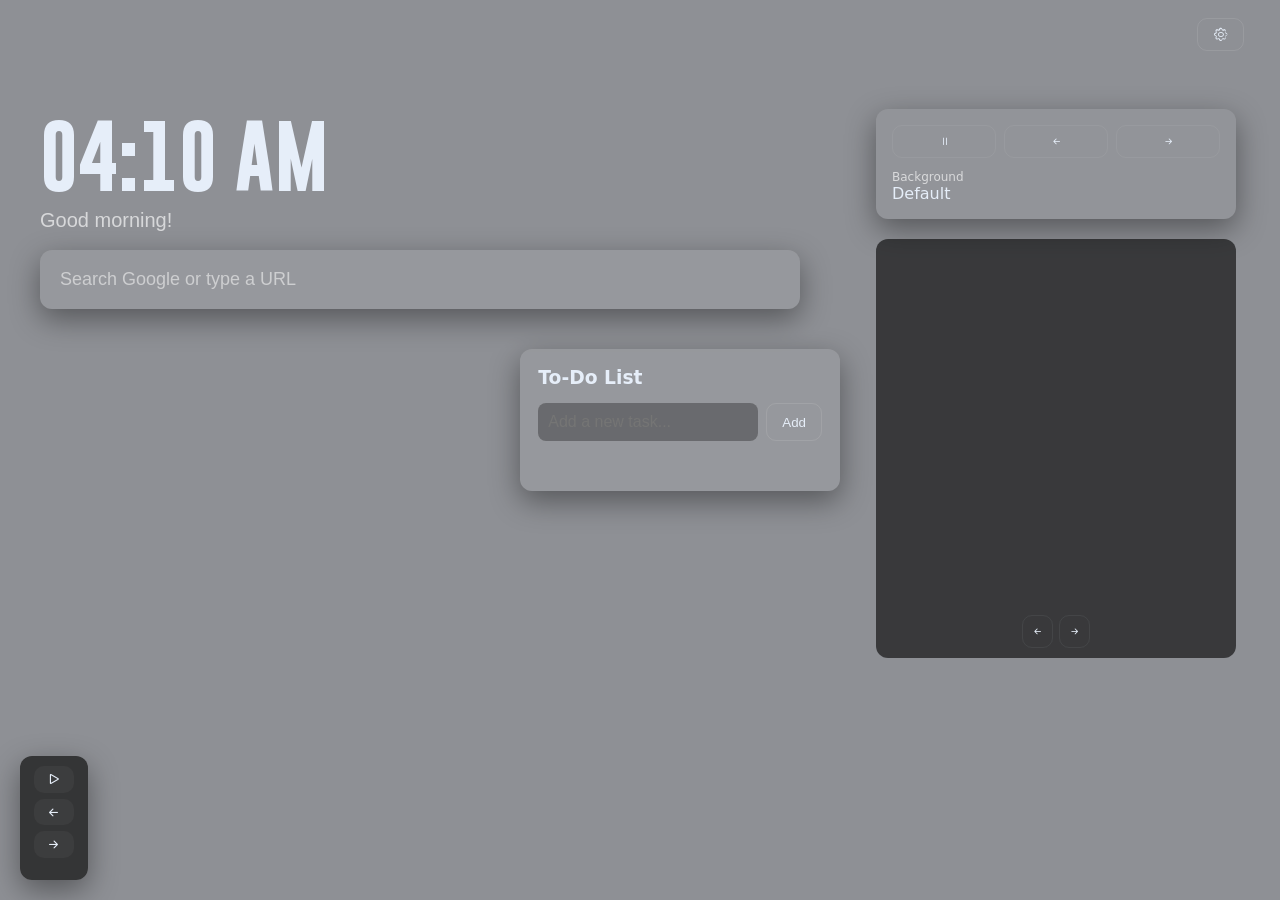
==== commit b9e19053: "Refactor newtab to modular JS architecture Split newtab.js into newtab-core.js, newtab-config.js, an" ====
--- a/newtab.html
+++ b/newtab.html
@@ -1,207 +1,309 @@
 <!DOCTYPE html>
 <html lang="en">
-<head>
-  <meta charset="utf-8" />
-  <meta name="viewport" content="width=device-width,initial-scale=1" />
-  <title>New Tab</title>
-  <link rel="shortcut icon" href="assets/fav.ico" type="image/x-icon" />
-  <link
-    rel="stylesheet"
-    href="https://cdn.jsdelivr.net/npm/bootstrap-icons@1.13.1/font/bootstrap-icons.min.css"
-  />
-  <link rel="stylesheet" href="styles.css" />
-</head>
-<body>
-  <!-- Background -->
-  <div id="bg-container">
-    <video id="bg-video" autoplay muted loop playsinline></video>
-    <img id="bg-image" />
-    <div id="overlay"></div>
-  </div>
-
-  <!-- Topbar -->
-  <header class="topbar">
-    <div class="brand"></div>
-    <div class="right-controls">
-      <button id="open-settings" class="btn"><i class="bi bi-gear"></i></button>
+  <head>
+    <meta charset="utf-8" />
+    <meta name="viewport" content="width=device-width,initial-scale=1" />
+    <title>New Tab</title>
+    <link rel="shortcut icon" href="assets/fav.ico" type="image/x-icon" />
+    <link
+      rel="stylesheet"
+      href="https://cdn.jsdelivr.net/npm/bootstrap-icons@1.13.1/font/bootstrap-icons.min.css"
+    />
+    <link rel="stylesheet" href="styles.css" />
+  </head>
+  <body>
+    <!-- Background -->
+    <div id="bg-container">
+      <video id="bg-video" autoplay muted loop playsinline></video>
+      <img id="bg-image" />
+      <div id="overlay"></div>
     </div>
-  </header>
-
-  <!-- Main Dashboard -->
-  <main class="dashboard">
-    <!-- Left Panel -->
-    <div class="left-panel">
-      <div class="clock" id="clock">--:--</div>
-      <div class="greeting" id="greeting">Good day</div>
-
-      <div class="search-card">
-        <input id="search" placeholder="Search Google or type a URL" />
+
+    <!-- Topbar -->
+    <header class="topbar">
+      <div class="brand"></div>
+      <div class="right-controls">
+        <button id="open-settings" class="btn">
+          <i class="bi bi-gear"></i>
+        </button>
       </div>
-
-      <div class="quick-links" id="quick-links"></div>
-
-      <!-- To-Do List -->
-      <div class="todo-card">
-        <h3>To-Do List</h3>
-        <div class="todo-input-group">
-          <input type="text" id="todo-input" placeholder="Add a new task..." />
-          <button id="add-todo-btn" class="btn todo-add-btn">Add</button>
-        </div>
-        <ul id="todo-list"></ul>
+    </header>
+
+    <!-- Main Dashboard -->
+    <main class="dashboard">
+      <!-- Left Panel -->
+      <div class="left-panel">
+        <div class="clock" id="clock">--:--</div>
+        <div class="greeting" id="greeting">Good day</div>
+
+        <div class="search-card">
+          <input id="search" placeholder="Search Google or type a URL" />
+        </div>
+
+        <div class="quick-links" id="quick-links"></div>
+
+        <!-- To-Do List -->
+        <div class="todo-card">
+          <h3>To-Do List</h3>
+          <div class="todo-input-group">
+            <input
+              type="text"
+              id="todo-input"
+              placeholder="Add a new task..."
+            />
+            <button id="add-todo-btn" class="btn todo-add-btn">Add</button>
+          </div>
+          <ul id="todo-list"></ul>
+        </div>
       </div>
+
+      <!-- Right Panel -->
+      <div class="right-panel">
+        <!-- Background Controls -->
+        <div id="bg-controll" class="controls-card">
+          <div class="controls-row">
+            <button id="toggle-play" class="control">
+              <i class="bi bi-pause"></i>
+            </button>
+            <button id="prev-bg" class="control">
+              <i class="bi bi-arrow-left-short"></i>
+            </button>
+            <button id="next-bg" class="control">
+              <i class="bi bi-arrow-right-short"></i>
+            </button>
+          </div>
+          <div class="label">Background</div>
+          <div id="current-bg-name" class="muted">Default</div>
+        </div>
+
+        <!-- Spotify Player -->
+        <div class="spotify-card">
+          <iframe
+            id="spotify-player"
+            style="border-radius: 12px"
+            src="https://open.spotify.com/embed/playlist/37i9dQZF1DWYfNJLV7OBMA?utm_source=generator"
+            width="100%"
+            height="352"
+            frameborder="0"
+            allow="autoplay; clipboard-write; encrypted-media; fullscreen; picture-in-picture"
+            loading="lazy"
+          ></iframe>
+          <div
+            class="spotify-controls"
+            style="margin-top: 10px; text-align: center"
+          >
+            <button id="spotify-prev" class="control">
+              <i class="bi bi-arrow-left-short"></i>
+            </button>
+            <button id="spotify-next" class="control">
+              <i class="bi bi-arrow-right-short"></i>
+            </button>
+          </div>
+        </div>
+      </div>
+    </main>
+
+    <!-- Settings Dialog -->
+    <dialog id="settings" class="dialog">
+      <form method="dialog" id="settings-form">
+        <h3>Customize Background</h3>
+
+        <!-- Slideshow Settings -->
+        <div class="field">
+          <label>Slideshow</label>
+          <div style="display: flex; gap: 12px; align-items: center">
+            <label style="display: flex; gap: 8px; align-items: center">
+              <input id="slideshow-enable" type="checkbox" /> Enable slideshow
+            </label>
+            <label style="display: flex; gap: 8px; align-items: center">
+              Interval (sec):
+              <input
+                id="slideshow-interval"
+                type="number"
+                min="3"
+                value="8"
+                style="width: 70px"
+              />
+            </label>
+          </div>
+        </div>
+
+        <hr />
+
+        <!-- Toggle Tabs -->
+        <div class="field">
+          <label>Toggle Tabs</label>
+          <div style="display: flex; gap: 12px; align-items: center">
+            <label style="display: flex; gap: 8px; align-items: center">
+              <input id="bg-toggle" type="checkbox" /> Hide BG Player
+            </label>
+            <label style="display: flex; gap: 8px; align-items: center">
+              <input id="spotify-toggle" type="checkbox" /> Hide Spotify Player
+            </label>
+
+            <label style="display: flex; gap: 8px; align-items: center">
+              <input id="todo-toggle" type="checkbox" /> Hide To-Do List
+            </label>
+          </div>
+        </div>
+
+        <hr />
+
+        <!-- Default Images/Videos -->
+        <div class="field">
+          <label>Choose default image</label>
+          <select id="image-select">
+            <option value="">(none)</option>
+          </select>
+        </div>
+
+        <div class="field">
+          <label>Choose default video</label>
+          <select id="video-select">
+            <option value="">(none)</option>
+          </select>
+        </div>
+
+        <div class="field">
+          <label>Or upload image/video</label>
+          <input id="file-input" type="file" accept="image/*,video/*" />
+        </div>
+
+        <hr />
+
+        <!-- Quick Links -->
+        <h4>Quick links</h4>
+        <div class="field">
+          <label>Add / edit quick links (title + URL)</label>
+          <div style="display: flex; gap: 8px; margin-bottom: 8px">
+            <input
+              id="quick-title"
+              placeholder="Title (e.g. GitHub)"
+              style="flex: 1"
+            />
+            <input
+              id="quick-url"
+              placeholder="https://..."
+              style="flex: 2"
+              class="urlAdd"
+            />
+            <button id="add-quick" type="button" class="btn">Add</button>
+          </div>
+          <div
+            id="quick-list-editor"
+            style="
+              display: flex;
+              flex-direction: column;
+              gap: 6px;
+              max-height: 160px;
+              overflow: auto;
+            "
+          ></div>
+        </div>
+
+        <!-- Music Settings -->
+        <h4>Music</h4>
+        <div class="field">
+          <label>Choose packaged music</label>
+          <select id="music-select">
+            <option value="">(none)</option>
+          </select>
+        </div>
+
+        <div class="field">
+          <label>Or upload audio file</label>
+          <input id="audio-input" type="file" accept="audio/*" />
+        </div>
+
+        <!-- Overlay Darkness -->
+        <div class="field">
+          <label>Overlay darkness (0 - 1)</label>
+          <input
+            id="overlay-range"
+            type="range"
+            min="0"
+            max="1"
+            step="0.05"
+            value="0.45"
+          />
+        </div>
+
+        <menu>
+          <button id="save-btn" type="submit">Save</button>
+          <button id="close-btn" type="button">Close</button>
+          <p class="footerText">Made with ♥ by Riviya_X</p>
+        </menu>
+      </form>
+    </dialog>
+
+    <!-- Music Control -->
+    <div
+      id="music-control"
+      class="music-control"
+      style="display: flex; align-items: center; gap: 6px"
+    >
+      <button
+        id="music-play"
+        class="control"
+        style="
+          display: inline-flex;
+          align-items: center;
+          justify-content: center;
+          padding: 4px 6px;
+        "
+      >
+        <i
+          class="bi bi-play"
+          style="font-size: 18px; line-height: 1; display: inline-block"
+        ></i>
+      </button>
+      <button
+        id="music-prev"
+        class="control"
+        style="
+          display: inline-flex;
+          align-items: center;
+          justify-content: center;
+          padding: 4px 6px;
+        "
+      >
+        <i
+          class="bi bi-arrow-left-short"
+          style="font-size: 18px; line-height: 1; display: inline-block"
+        ></i>
+      </button>
+      <button
+        id="music-next"
+        class="control"
+        style="
+          display: inline-flex;
+          align-items: center;
+          justify-content: center;
+          padding: 4px 6px;
+        "
+      >
+        <i
+          class="bi bi-arrow-right-short"
+          style="font-size: 18px; line-height: 1; display: inline-block"
+        ></i>
+      </button>
+      <div
+        id="music-title"
+        style="
+          font-size: 12px;
+          margin-top: 6px;
+          color: var(--muted);
+          max-width: 220px;
+          white-space: nowrap;
+          overflow: hidden;
+          text-overflow: ellipsis;
+        "
+      ></div>
     </div>
 
-    <!-- Right Panel -->
-    <div class="right-panel">
-      <!-- Background Controls -->
-      <div id="bg-controll" class="controls-card">
-        <div class="controls-row">
-          <button id="toggle-play" class="control"><i class="bi bi-pause"></i></button>
-          <button id="prev-bg" class="control"><i class="bi bi-arrow-left-short"></i></button>
-          <button id="next-bg" class="control"><i class="bi bi-arrow-right-short"></i></button>
-        </div>
-        <div class="label">Background</div>
-        <div id="current-bg-name" class="muted">Default</div>
-      </div>
-
-      <!-- Spotify Player -->
-      <div class="spotify-card">
-        <iframe
-          id="spotify-player"
-          style="border-radius: 12px"
-          src="https://open.spotify.com/embed/playlist/37i9dQZF1DWYfNJLV7OBMA?utm_source=generator"
-          width="100%"
-          height="352"
-          frameborder="0"
-          allow="autoplay; clipboard-write; encrypted-media; fullscreen; picture-in-picture"
-          loading="lazy"
-        ></iframe>
-        <div class="spotify-controls" style="margin-top: 10px; text-align: center;">
-          <button id="spotify-prev" class="control"><i class="bi bi-arrow-left-short"></i></button>
-          <button id="spotify-next" class="control"><i class="bi bi-arrow-right-short"></i></button>
-        </div>
-      </div>
-    </div>
-  </main>
-
-  <!-- Settings Dialog -->
-  <dialog id="settings" class="dialog">
-    <form method="dialog" id="settings-form">
-      <h3>Customize Background</h3>
-
-      <!-- Slideshow Settings -->
-      <div class="field">
-        <label>Slideshow</label>
-        <div style="display: flex; gap: 12px; align-items: center;">
-          <label style="display: flex; gap: 8px; align-items: center;">
-            <input id="slideshow-enable" type="checkbox" /> Enable slideshow
-          </label>
-          <label style="display: flex; gap: 8px; align-items: center;">
-            Interval (sec):
-            <input id="slideshow-interval" type="number" min="3" value="8" style="width: 70px" />
-          </label>
-        </div>
-      </div>
-
-      <hr />
-
-      <!-- Toggle Tabs -->
-      <div class="field">
-        <label>Toggle Tabs</label>
-        <div style="display: flex; gap: 12px; align-items: center;">
-          <label style="display: flex; gap: 8px; align-items: center;">
-            <input id="bg-toggle" type="checkbox" /> Hide BG Player
-          </label>
-          <label style="display: flex; gap: 8px; align-items: center;">
-            <input id="spotify-toggle" type="checkbox" /> Hide Spotify Player
-          </label>
-        </div>
-      </div>
-
-      <hr />
-
-      <!-- Default Images/Videos -->
-      <div class="field">
-        <label>Choose default image</label>
-        <select id="image-select">
-          <option value="">(none)</option>
-        </select>
-      </div>
-
-      <div class="field">
-        <label>Choose default video</label>
-        <select id="video-select">
-          <option value="">(none)</option>
-        </select>
-      </div>
-
-      <div class="field">
-        <label>Or upload image/video</label>
-        <input id="file-input" type="file" accept="image/*,video/*" />
-      </div>
-
-      <hr />
-
-      <!-- Quick Links -->
-      <h4>Quick links</h4>
-      <div class="field">
-        <label>Add / edit quick links (title + URL)</label>
-        <div style="display: flex; gap: 8px; margin-bottom: 8px;">
-          <input id="quick-title" placeholder="Title (e.g. GitHub)" style="flex:1" />
-          <input id="quick-url" placeholder="https://..." style="flex:2" class="urlAdd" />
-          <button id="add-quick" type="button" class="btn">Add</button>
-        </div>
-        <div
-          id="quick-list-editor"
-          style="display: flex; flex-direction: column; gap: 6px; max-height: 160px; overflow: auto;"
-        ></div>
-      </div>
-
-      <!-- Music Settings -->
-      <h4>Music</h4>
-      <div class="field">
-        <label>Choose packaged music</label>
-        <select id="music-select">
-          <option value="">(none)</option>
-        </select>
-      </div>
-
-      <div class="field">
-        <label>Or upload audio file</label>
-        <input id="audio-input" type="file" accept="audio/*" />
-      </div>
-
-      <!-- Overlay Darkness -->
-      <div class="field">
-        <label>Overlay darkness (0 - 1)</label>
-        <input id="overlay-range" type="range" min="0" max="1" step="0.05" value="0.45" />
-      </div>
-
-      <menu>
-        <button id="save-btn" type="submit">Save</button>
-        <button id="close-btn" type="button">Close</button>
-        <p class="footerText">Made with ♥ by Riviya_X</p>
-      </menu>
-    </form>
-  </dialog>
-
-  <!-- Music Control -->
-  <div id="music-control" class="music-control" style="display:flex; align-items:center; gap:6px;">
-    <button id="music-play" class="control" style="display:inline-flex; align-items:center; justify-content:center; padding:4px 6px;">
-      <i class="bi bi-play" style="font-size:18px; line-height:1; display:inline-block;"></i>
-    </button>
-    <button id="music-prev" class="control" style="display:inline-flex; align-items:center; justify-content:center; padding:4px 6px;">
-      <i class="bi bi-arrow-left-short" style="font-size:18px; line-height:1; display:inline-block;"></i>
-    </button>
-    <button id="music-next" class="control" style="display:inline-flex; align-items:center; justify-content:center; padding:4px 6px;">
-      <i class="bi bi-arrow-right-short" style="font-size:18px; line-height:1; display:inline-block;"></i>
-    </button>
-    <div id="music-title" style="font-size:12px; margin-top:6px; color:var(--muted); max-width:220px; white-space:nowrap; overflow:hidden; text-overflow:ellipsis;"></div>
-  </div>
-
-  <audio id="audio-player" preload="auto"></audio>
-
-  <script src="newtab.js"></script>
-  <script src="todo.js"></script>
-</body>
+    <audio id="audio-player" preload="auto"></audio>
+
+    <script type="module" src="newtab-dom.js"></script>
+    <script src="todo.js"></script>
+  </body>
 </html>
--- a/styles.css
+++ b/styles.css
@@ -318,6 +318,7 @@
   box-shadow: var(--shadow);
   margin-top: 20px;
   max-width: 760px;
+  float: right;
 }
 
 .todo-card h3 {
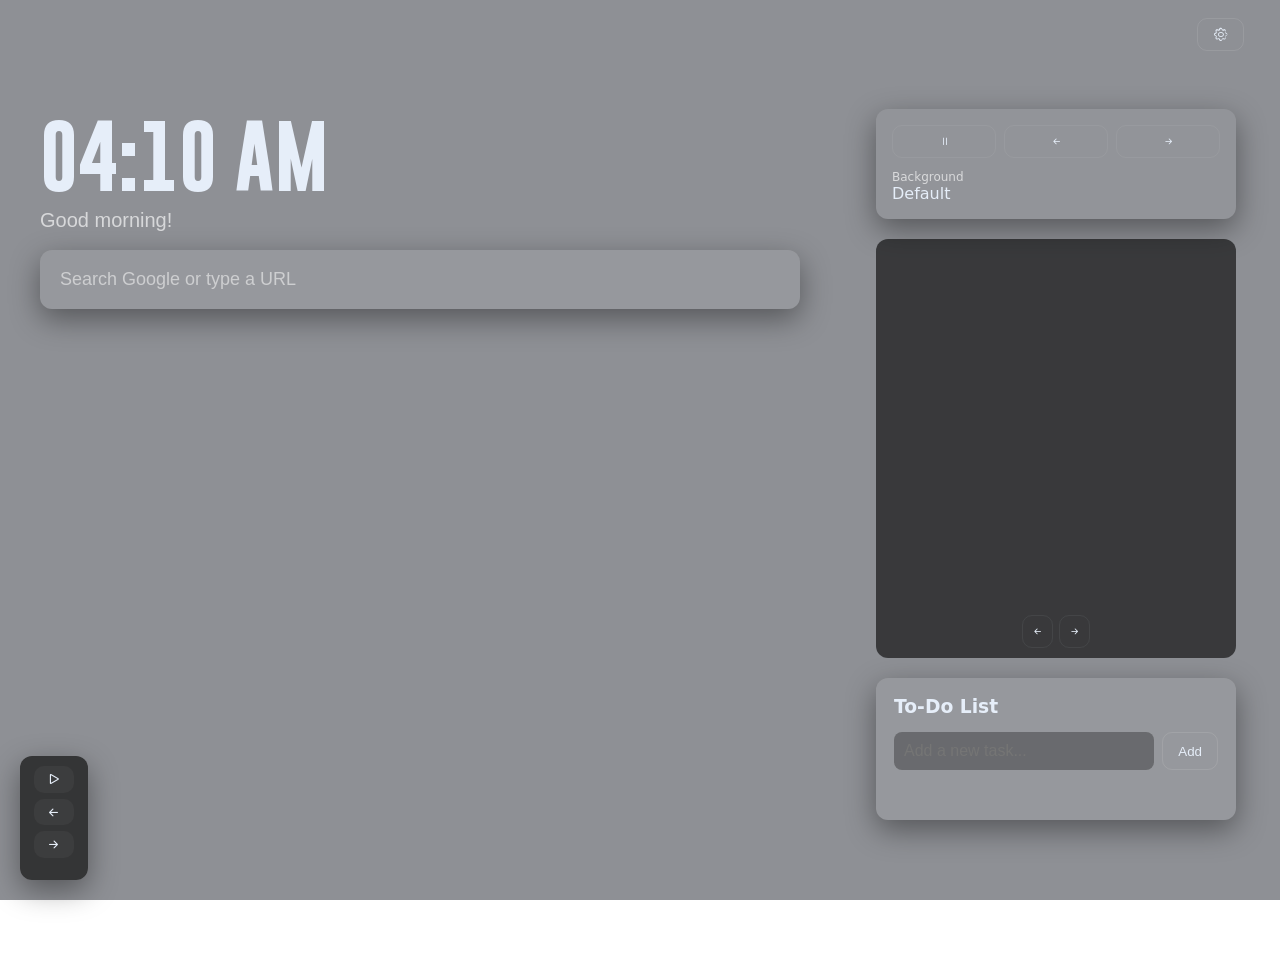
==== commit 3d3723f6: "Enable draggable dashboard cards with position persistence Adds free-form drag-and-drop for dashboar" ====
--- a/newtab.html
+++ b/newtab.html
@@ -12,14 +12,12 @@
     <link rel="stylesheet" href="styles.css" />
   </head>
   <body>
-    <!-- Background -->
     <div id="bg-container">
       <video id="bg-video" autoplay muted loop playsinline></video>
       <img id="bg-image" />
       <div id="overlay"></div>
     </div>
 
-    <!-- Topbar -->
     <header class="topbar">
       <div class="brand"></div>
       <div class="right-controls">
@@ -29,9 +27,7 @@
       </div>
     </header>
 
-    <!-- Main Dashboard -->
     <main class="dashboard">
-      <!-- Left Panel -->
       <div class="left-panel">
         <div class="clock" id="clock">--:--</div>
         <div class="greeting" id="greeting">Good day</div>
@@ -41,74 +37,73 @@
         </div>
 
         <div class="quick-links" id="quick-links"></div>
-
-        <!-- To-Do List -->
-        <div class="todo-card">
-          <h3>To-Do List</h3>
-          <div class="todo-input-group">
-            <input
-              type="text"
-              id="todo-input"
-              placeholder="Add a new task..."
-            />
-            <button id="add-todo-btn" class="btn todo-add-btn">Add</button>
-          </div>
-          <ul id="todo-list"></ul>
-        </div>
       </div>
 
-      <!-- Right Panel -->
       <div class="right-panel">
-        <!-- Background Controls -->
-        <div id="bg-controll" class="controls-card">
-          <div class="controls-row">
-            <button id="toggle-play" class="control">
-              <i class="bi bi-pause"></i>
-            </button>
-            <button id="prev-bg" class="control">
-              <i class="bi bi-arrow-left-short"></i>
-            </button>
-            <button id="next-bg" class="control">
-              <i class="bi bi-arrow-right-short"></i>
-            </button>
-          </div>
-          <div class="label">Background</div>
-          <div id="current-bg-name" class="muted">Default</div>
-        </div>
-
-        <!-- Spotify Player -->
-        <div class="spotify-card">
-          <iframe
-            id="spotify-player"
-            style="border-radius: 12px"
-            src="https://open.spotify.com/embed/playlist/37i9dQZF1DWYfNJLV7OBMA?utm_source=generator"
-            width="100%"
-            height="352"
-            frameborder="0"
-            allow="autoplay; clipboard-write; encrypted-media; fullscreen; picture-in-picture"
-            loading="lazy"
-          ></iframe>
-          <div
-            class="spotify-controls"
-            style="margin-top: 10px; text-align: center"
-          >
-            <button id="spotify-prev" class="control">
-              <i class="bi bi-arrow-left-short"></i>
-            </button>
-            <button id="spotify-next" class="control">
-              <i class="bi bi-arrow-right-short"></i>
-            </button>
-          </div>
-        </div>
-      </div>
-    </main>
-
-    <!-- Settings Dialog -->
+        <div id="card-area"> 
+
+          <div id="bg-controls-card" class="controls-card" draggable="true">
+            <div class="controls-row">
+              <button id="toggle-play" class="control">
+                <i class="bi bi-pause"></i>
+              </button>
+              <button id="prev-bg" class="control">
+                <i class="bi bi-arrow-left-short"></i>
+              </button>
+              <button id="next-bg" class="control">
+                <i class="bi bi-arrow-right-short"></i>
+              </button>
+            </div>
+            <div class="label">Background</div>
+            <div id="current-bg-name" class="muted">Default</div>
+          </div>
+
+          <div id="spotify-player-card" class="spotify-card" draggable="true">
+            <iframe
+              id="spotify-player"
+              style="border-radius: 12px"
+              src="https://open.spotify.com/embed/playlist/37i9dQZF1DWYfNJLV7OBMA?utm_source=generator"
+              width="100%"
+              height="352"
+              frameborder="0"
+              allow="autoplay; clipboard-write; encrypted-media; fullscreen; picture-in-picture"
+              loading="lazy"
+            ></iframe>
+            <div
+              class="spotify-controls"
+              style="margin-top: 10px; text-align: center"
+            >
+              <button id="spotify-prev" class="control">
+                <i class="bi bi-arrow-left-short"></i>
+              </button>
+              <button id="spotify-next" class="control">
+                <i class="bi bi-arrow-right-short"></i>
+              </button>
+            </div>
+          </div>
+
+          <div id="todo-card-module" class="todo-card" draggable="true">
+            <h3>To-Do List</h3>
+            <div class="todo-input-group">
+              <input
+                type="text"
+                id="todo-input"
+                placeholder="Add a new task..."
+              />
+              <button id="add-todo-btn" class="btn todo-add-btn">Add</button>
+            </div>
+            <p id="errmsg"></p>
+            <ul id="todo-list"></ul>
+          </div>
+          
+        </div> 
+        </div>
+      </main>
+
     <dialog id="settings" class="dialog">
       <form method="dialog" id="settings-form">
         <h3>Customize Background</h3>
 
-        <!-- Slideshow Settings -->
         <div class="field">
           <label>Slideshow</label>
           <div style="display: flex; gap: 12px; align-items: center">
@@ -130,9 +125,8 @@
 
         <hr />
 
-        <!-- Toggle Tabs -->
-        <div class="field">
-          <label>Toggle Tabs</label>
+        <div class="field">
+          <label>Toggle Pannels</label>
           <div style="display: flex; gap: 12px; align-items: center">
             <label style="display: flex; gap: 8px; align-items: center">
               <input id="bg-toggle" type="checkbox" /> Hide BG Player
@@ -146,10 +140,16 @@
             </label>
           </div>
         </div>
-
+<hr>
+<div class="field">
+          <div style="display: flex; gap: 12px; align-items: center">
+            <label style="display: flex; gap: 8px; align-items: center">Lock Pannels
+              <input id="lock-toggle" type="checkbox" /> 
+            </label>
+          </div>
+        </div>
         <hr />
 
-        <!-- Default Images/Videos -->
         <div class="field">
           <label>Choose default image</label>
           <select id="image-select">
@@ -171,7 +171,6 @@
 
         <hr />
 
-        <!-- Quick Links -->
         <h4>Quick links</h4>
         <div class="field">
           <label>Add / edit quick links (title + URL)</label>
@@ -201,7 +200,6 @@
           ></div>
         </div>
 
-        <!-- Music Settings -->
         <h4>Music</h4>
         <div class="field">
           <label>Choose packaged music</label>
@@ -215,7 +213,6 @@
           <input id="audio-input" type="file" accept="audio/*" />
         </div>
 
-        <!-- Overlay Darkness -->
         <div class="field">
           <label>Overlay darkness (0 - 1)</label>
           <input
@@ -236,7 +233,6 @@
       </form>
     </dialog>
 
-    <!-- Music Control -->
     <div
       id="music-control"
       class="music-control"
@@ -306,4 +302,4 @@
     <script type="module" src="newtab-dom.js"></script>
     <script src="todo.js"></script>
   </body>
-</html>
+</html>
--- a/styles.css
+++ b/styles.css
@@ -29,7 +29,7 @@
   font-family: 'Inter', system-ui, 'Segoe UI', Roboto, Arial, sans-serif;
   color: var(--accent);
   background: var(--bg);
-  overflow: hidden !important;
+  overflow: auto;
 }
 
 /* Background Container */
@@ -99,13 +99,16 @@
   background: rgba(255, 255, 255, 0.1);
 }
 
+::-webkit-scrollbar { display: none; }
+
 /* Dashboard */
 .dashboard {
   display: flex;
   gap: 36px;
   padding: 40px;
   align-items: flex-start;
-  height: calc(100% - 110px);
+  height: auto; /*calc(100% - 110px)*/
+  min-height: 100vh;
 }
 
 .left-panel {
@@ -115,7 +118,19 @@
 
 .right-panel {
   width: var(--panel-w);
-}
+  /* Added Display Flex to the right panel to ensure cards stack vertically. */
+  display: flex;
+  flex-direction: column; 
+}
+
+/* CRITICAL FIX: Ensure #card-area takes up the space inside right-panel
+   and allows its children (the draggable cards) to stack */
+#card-area {
+  display: flex;
+  flex-direction: column;
+  gap: 20px; /* Space between the draggable cards */
+}
+
 
 /* Clock */
 .clock {
@@ -195,12 +210,14 @@
   text-overflow: ellipsis;
 }
 
-/* Right Panel Controls */
+/* Right Panel Controls (Background) */
 .controls-card {
   background: var(--glass);
   padding: 16px;
   border-radius: 12px;
   box-shadow: var(--shadow);
+  /* Removed top margin, as spacing is handled by #card-area gap */
+  margin-top: 0; 
 }
 
 .controls-row {
@@ -235,7 +252,8 @@
   background: rgba(0,0,0,0.6);
   padding: 10px;
   border-radius: 12px;
-  margin-top: 20px;
+  /* Removed top margin, as spacing is handled by #card-area gap */
+  margin-top: 0;
 }
 
 .spotify-card .label {
@@ -316,9 +334,11 @@
   padding: 18px;
   border-radius: 12px;
   box-shadow: var(--shadow);
-  margin-top: 20px;
-  max-width: 760px;
-  float: right;
+  /* CRITICAL FIX: Removed float: right and max-width 
+     since it's now in the fixed-width right-panel */
+  margin-top: 0; 
+  float: none;
+  max-width: 100%;
 }
 
 .todo-card h3 {
@@ -417,6 +437,12 @@
   .right-panel {
     width: 100%;
     order: 1;
+  }
+
+  /* CRITICAL FIX for mobile: Ensure cards still stack inside #card-area */
+  #card-area {
+    gap: 16px; 
+    /* The right-panel is now 100% width, so the cards fill it. */
   }
 
   .clock {
@@ -459,3 +485,28 @@
   color: var(--muted);
   margin-top: 10px;
 }
+
+/* --- Drag & Drop Styles --- */
+
+/* Ensures the cards are displayed properly for dropping */
+.todo-card, .controls-card, .spotify-card {
+    /* Ensure cards have consistent margins/padding and display settings */
+    transition: opacity 0.2s ease, border-top 0.2s ease, border-bottom 0.2s ease; 
+    cursor: grab;
+}
+
+/* Visual cue when hovering over the top half of the drop target */
+.drag-over-top {
+    border-top: 2px dashed #00bfff; /* Light blue dashed border */
+    padding-top: 8px; /* Give visual space for dropping before */
+    margin-top: 8px;
+    margin-bottom: 0;
+}
+
+/* Visual cue when hovering over the bottom half of the drop target */
+.drag-over-bottom {
+    border-bottom: 2px dashed #00bfff; /* Light blue dashed border */
+    padding-bottom: 8px; /* Give visual space for dropping after */
+    margin-bottom: 8px;
+    margin-top: 0;
+}
